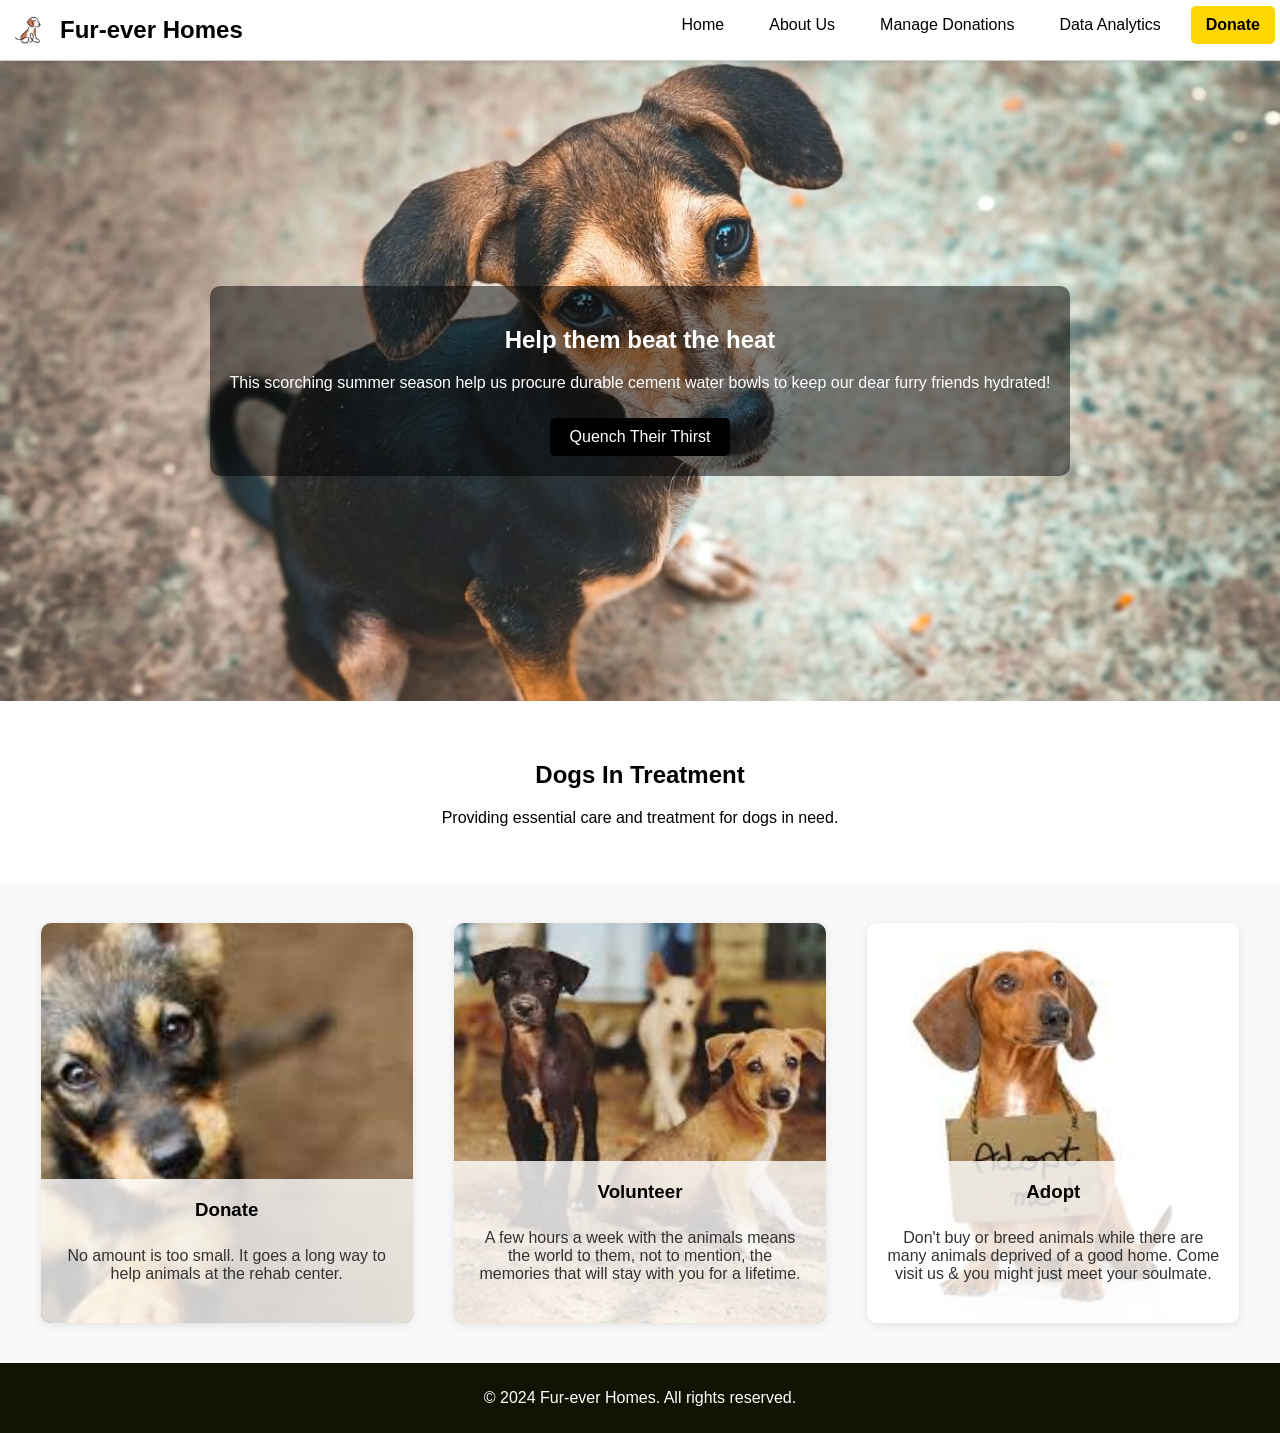
==== index.html @ f234ea2a "Add charity website project" ====
<!DOCTYPE html>
<html lang="en">
<head>
    <meta charset="UTF-8">
    <meta name="viewport" content="width=device-width, initial-scale=1.0">
    <title>Charity Website</title>
    <link rel="stylesheet" href="css/styles.css">
</head>
<body>
    <header>
        <nav class="navbar">
            <div class="logo">
                <img src="images/doglogo.jpeg" alt="Logo" class="nav-logo">
                <a href="index.html">Fur-ever Homes</a>
            </div>
            <ul class="nav-links">
                <li><a href="index.html">Home</a></li>
                <li><a href="aboutus.html">About Us</a></li>
                <li><a href="managesales.html">Manage Donations</a></li>
                <li><a href="analytics.html">Data Analytics</a></li>
                <li><a href="donate.html" class="donate-btn">Donate</a></li>
            </ul>
        </nav>
    </header>
    <main>
        <section class="hero">
            
            <div class="hero-content">
                <h1 >Help them beat the heat</h1>
                <p>This scorching summer season help us procure durable cement water bowls to keep our dear furry friends hydrated!</p>
                <a href="donate.html" class="cta-btn">Quench Their Thirst</a>
            </div>
        </section>
        <section class="info-section">
            <h2>Dogs In Treatment</h2>
            <p>Providing essential care and treatment for dogs in need.</p>
        </section>
        <section class="actions-section">
            <div class="action-card" style="background-image: url('images/dog3.jpeg');">
                <div class="action-content">
                    <h3>Donate</h3>
                    <p>No amount is too small. It goes a long way to help animals at the rehab center.</p>
                    
                </div>
            </div>
            <div class="action-card" style="background-image: url('images/dog5.jpeg');">
                <div class="action-content">
                    <h3>Volunteer</h3>
                    <p>A few hours a week with the animals means the world to them, not to mention, the memories that will stay with you for a lifetime.</p>
                    
                </div>
            </div>
            <div class="action-card" style="background-image: url('images/dog4.jpeg');">
                <div class="action-content">
                    <h3>Adopt</h3>
                    <p>Don't buy or breed animals while there are many animals deprived of a good home. Come visit us & you might just meet your soulmate.</p>
                    
                </div>
            </div>
        </section>
    </main>
    <footer>
        <p>&copy; 2024 Fur-ever Homes. All rights reserved.</p>
    </footer>
</body>
</html>
---- css/styles.css ----
body {
    font-family: Arial, sans-serif;
    margin: 0;
    padding: 0;
    box-sizing: border-box;
}

header {
    background-color: white;
    border-bottom: 1px solid #e0e0e0;
}

.navbar {
    display: flex;
    justify-content: space-between;
    align-items: center;
    padding: 5px 5px;
    background-color: #fff;
    box-shadow: 0 2px 4px rgba(0, 0, 0, 0.1);
    position: sticky;
    top: 0;
    z-index: 1000;
}
.logo {
    display: flex;
    align-items: center;
}
.nav-logo {
    width: 50px;
    height: 50px;
    margin-right: 5px;
}

.logo a {
    text-decoration: none;
    font-size: 1.5em;
    font-weight: bold;
    color: #000;
}

.nav-links {
    list-style: none;
    display: flex;
    gap: 15px;
    margin: 0;
    padding: 0;
}

.nav-links a {
    text-decoration: none;
    color: #000;
    padding: 10px 15px;
    transition: color 0.3s; background-color : 0.3s;
    border-radius: 5px;
}

.nav-links a:hover {
    background-color: #FFC700;
    color: #333;;
}

.donate-btn {
    background-color: #FFD700;
    padding: 10px 20px;
    border-radius: 5px;
    color: #000;
    font-weight: bold;
}
.donate-btn:hover {
    background-color: #FFC700;
    color: #333;;
}

.hero {
    background: url('../images/dog2.jpg') no-repeat center center/cover;
    color: #FFF;
    height: 600px;
    display: flex;
    align-items: center;
    justify-content: center;
    text-align: center;
    padding: 20px;
    position: relative;
}

.hero-content {
    position: relative;
    background-color: rgba(0, 0, 0, 0.5);
    padding: 20px;
    border-radius: 10px;
}

.cta-btn {
    background-color: #000;
    color: #FFF;
    padding: 10px 20px;
    border-radius: 5px;
    text-decoration: none;
    margin-top: 10px;
    display: inline-block;
}
.cta-btn:hover {
    background-color: #FFC700;
    color: #333;;
}

.info-section {
    padding: 40px 20px;
    text-align: center;
}
.actions-section {
    display: flex;
    justify-content: space-around;
    padding: 40px 20px;
    background-color: #f9f9f9;
}

.action-card {
    position: relative;
    background-size: cover;
    background-position: center;
    width: 30%;
    height: 400px;
    border-radius: 10px;
    box-shadow: 0 2px 10px rgba(0, 0, 0, 0.1);
    overflow: hidden;
    transition: transform 0.3s;
}
.action-card:hover {
    transform: translateY(-5px);
}

.action-content {
    position: absolute;
    bottom: 0;
    background: rgba(255, 255, 255, 0.8);
    width: 100%;
    padding: 20px;
    text-align: center;
    box-sizing: border-box;
}

.action-card h3 {
    margin: 0;
    padding-bottom: 10px;
    color: #000;
}

.action-card p {
    color: #333;
    margin-bottom: 20px;
}

.action-btn {
    display: inline-block;
    padding: 10px 20px;
    background-color: #FFD700;
    color: #000;
    border-radius: 5px;
    text-decoration: none;
    transition: background-color 0.3s, color 0.3s;
}

.action-btn:hover {
    background-color: #FFC700;
    color: #333;
}

.about-section {
    padding: 60px 20px;
    background-color: #f9f9f9;
    text-align: center;
}

.about-card {
    background: #fff;
    box-shadow: 0 4px 8px rgba(0, 0, 0, 0.1);
    border-radius: 10px;
    display: flex;
    flex-direction: column;
    align-items: center;
    padding: 40px;
    max-width: 800px;
    margin: 0 auto;
}

.about-photo {
    border-radius: 50%;
    width: 350px;
    height: 350px;
    object-fit: cover;
    box-shadow: 0 2px 10px rgba(0, 0, 0, 0.1);
}

.about-details {
    text-align: center;
    margin-top: 20px;
}

.about-details h2 {
    margin-top: 0;
    margin-bottom: 10px;
    font-size: 1.5em;
    color: #333;
}

.tech-list {
    list-style: none;
    padding: 0;
    margin: 20px 0;
}

.tech-list li {
    background: #e0e0e0;
    display: inline-block;
    margin: 5px;
    padding: 10px 20px;
    border-radius: 20px;
    font-size: 0.9em;
}

.github-logo {
    width: 50px;
    height: 50px;
    transition: transform 0.3s;
}

main form {
    max-width: 600px;
    margin: 0 auto;
    padding: 20px;
    background-color: #f4f4f4;
    border-radius: 10px;
    box-shadow: 0 0 10px rgba(0, 0, 0, 0.1);
}

main form label {
    display: block;
    margin-bottom: 5px;
    font-weight: bold;
}

main form input, main form textarea {
    width: 100%;
    padding: 10px;
    margin-bottom: 10px;
    border: 1px solid #ccc;
    border-radius: 5px;
}

main form button {
    background-color: #FFD700;
    color: white;
    padding: 10px 20px;
    border: none;
    border-radius: 5px;
    cursor: pointer;
}

main form button:hover {
    background-color: #FFD700;
}

.analytics-section {
    padding: 40px 20px;
    text-align: center;
    background-color: #f9f9f9;
}

.dashboard {
    display: flex;
    flex-wrap: wrap;
    justify-content: space-around;
    gap: 20px;
}

.chart-container {
    background: #fff;
    box-shadow: 0 4px 8px rgba(0, 0, 0, 0.1);
    border-radius: 10px;
    padding: 20px;
    width: 45%;
    min-width: 300px;
}

.chart-container canvas {
    width: 100%;
    height: 100%;
}

footer {
    background-color: #131304;
    color: white;
    text-align: center;
    padding: 10px 0;
    position: relative;
    width: 100%;
    bottom: 0;
}

ul {
    list-style: none;
    padding: 0;
}

li {
    display: flex;
    align-items: center;
    margin-bottom: 10px;
}
.github-logo {
    width: 50px;
    height: 50px;
    transition: transform 0.3s;
}

.github-logo:hover {
    transform: scale(1.1);
}


.donation-checkbox {
    margin-right: 10px;
}

.buttons-container {
    margin-top: 20px;
    display: flex;
    gap: 10px;
}

.buttons-container button {
    background-color: #FFD700;
    color: black;
    padding: 10px 20px;
    border: none;
    font-weight: bold;
    border-radius: 5px;
    cursor: pointer;
}

.buttons-container button:hover {
    background-color: #FFD700;
}

@media (max-width: 768px) {
    .navbar {
        flex-direction: column;
        align-items: flex-start;
    }

    .nav-links {
        flex-direction: row;
        flex-wrap: wrap;
        gap: 10px;
    }

    .hero {
        height: 400px;
    }

    .actions-section {
        flex-direction: column;
    }

    .action-card {
        width: 90%;
        margin: 10px auto;
    }
}

@media (max-width: 480px) {
    .navbar {
        padding: 10px;
    }

    .nav-links {
        gap: 5px;
    }

    .hero {
        height: 300px;
        padding: 10px;
    }

    .hero-content {
        padding: 10px;
    }

    .action-card {
        width: 100%;
    }
}
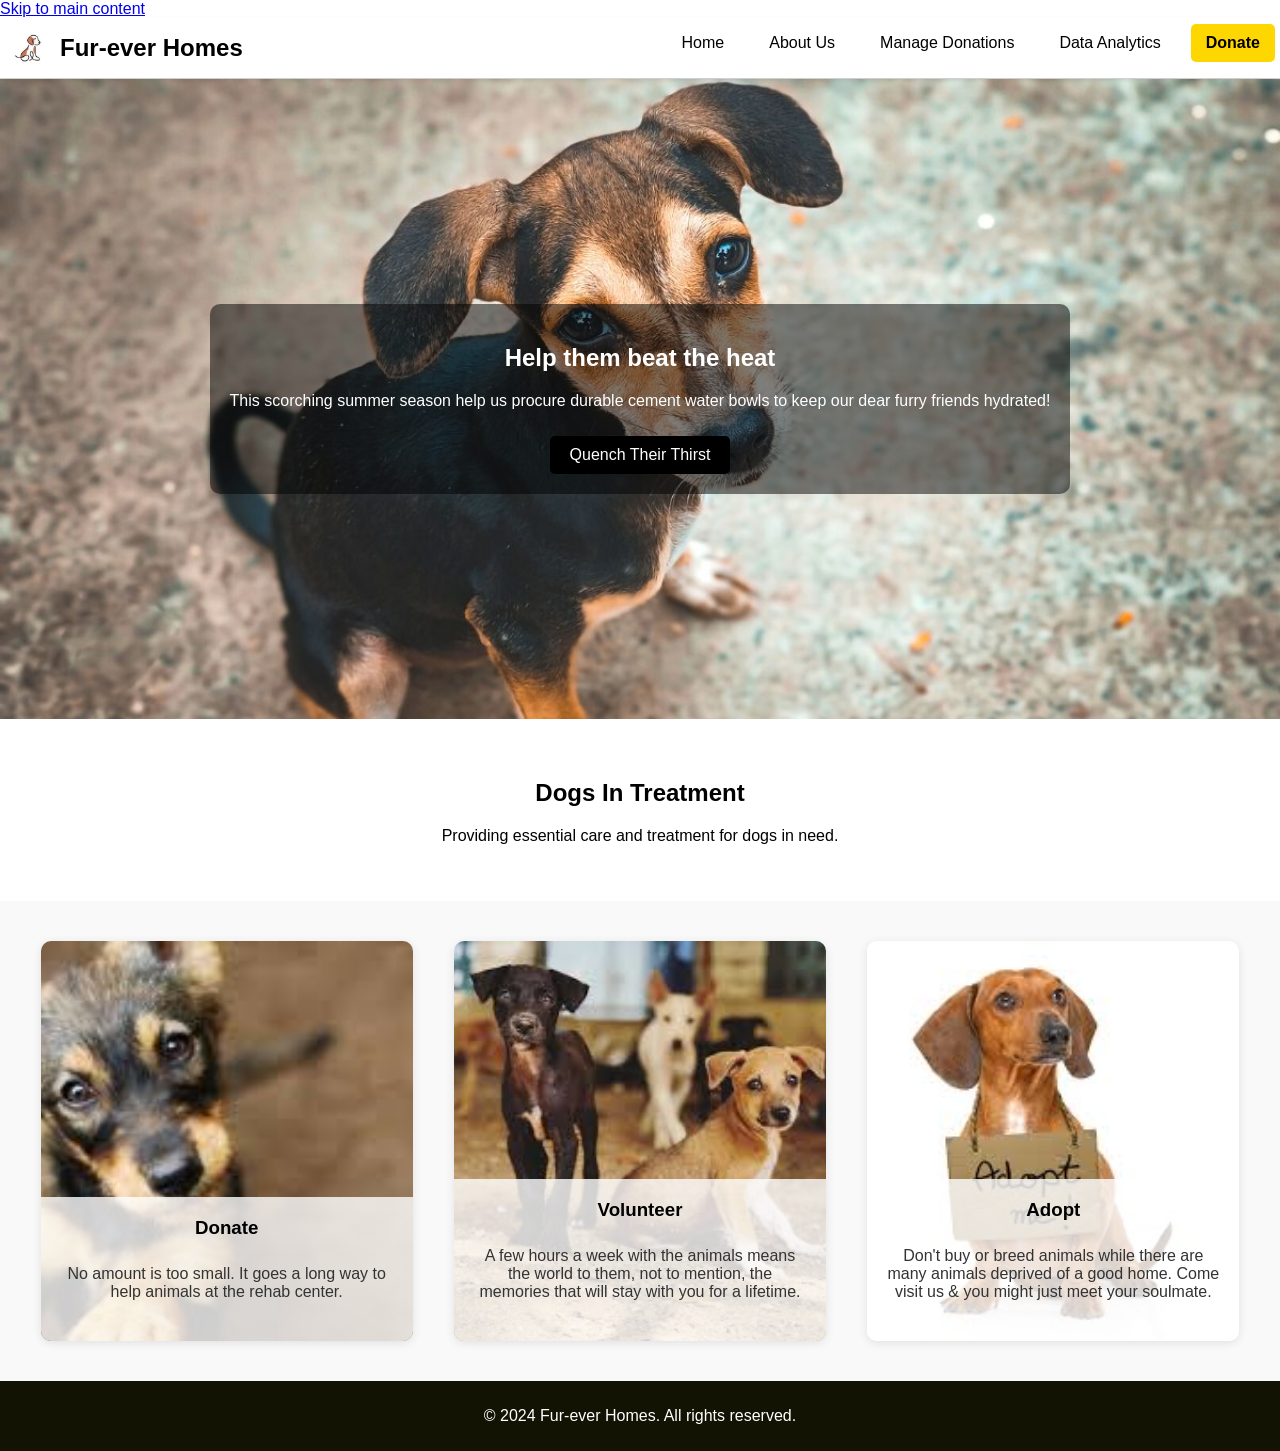
==== commit ee854809: "Enhance index.html with SEO and accessibility features Updated title and meta tags for SEO and acces" ====
--- a/index.html
+++ b/index.html
@@ -3,12 +3,17 @@
 <head>
     <meta charset="UTF-8">
     <meta name="viewport" content="width=device-width, initial-scale=1.0">
-    <title>Charity Website</title>
-    <link rel="stylesheet" href="css/styles.css">
+    <title>Fur-ever Homes | Dog Charity</title>
+    <meta name="description" content="Fur-ever Homes is a dog charity providing care, treatment and rehoming for dogs in need. Donate, volunteer or adopt today." />
+<meta property="og:title" content="Fur-ever Homes | Dog Charity" />
+<meta property="og:description" content="Help us care for dogs in need. Donate, volunteer, or adopt." />
+<meta property="og:type" content="website" />
+<link rel="stylesheet" href="css/styles.css">
 </head>
 <body>
+    <a href="#main-content" class="skip-link">Skip to main content</a>
     <header>
-        <nav class="navbar">
+        <nav class="navbar" aria-label="Main navigation">
             <div class="logo">
                 <img src="images/doglogo.jpeg" alt="Logo" class="nav-logo">
                 <a href="index.html">Fur-ever Homes</a>
@@ -22,7 +27,7 @@
             </ul>
         </nav>
     </header>
-    <main>
+    <main id="main-content">
         <section class="hero">
             
             <div class="hero-content">
@@ -62,5 +67,6 @@
     <footer>
         <p>&copy; 2024 Fur-ever Homes. All rights reserved.</p>
     </footer>
+<script src="Js/main.js"></script>
 </body>
 </html>
